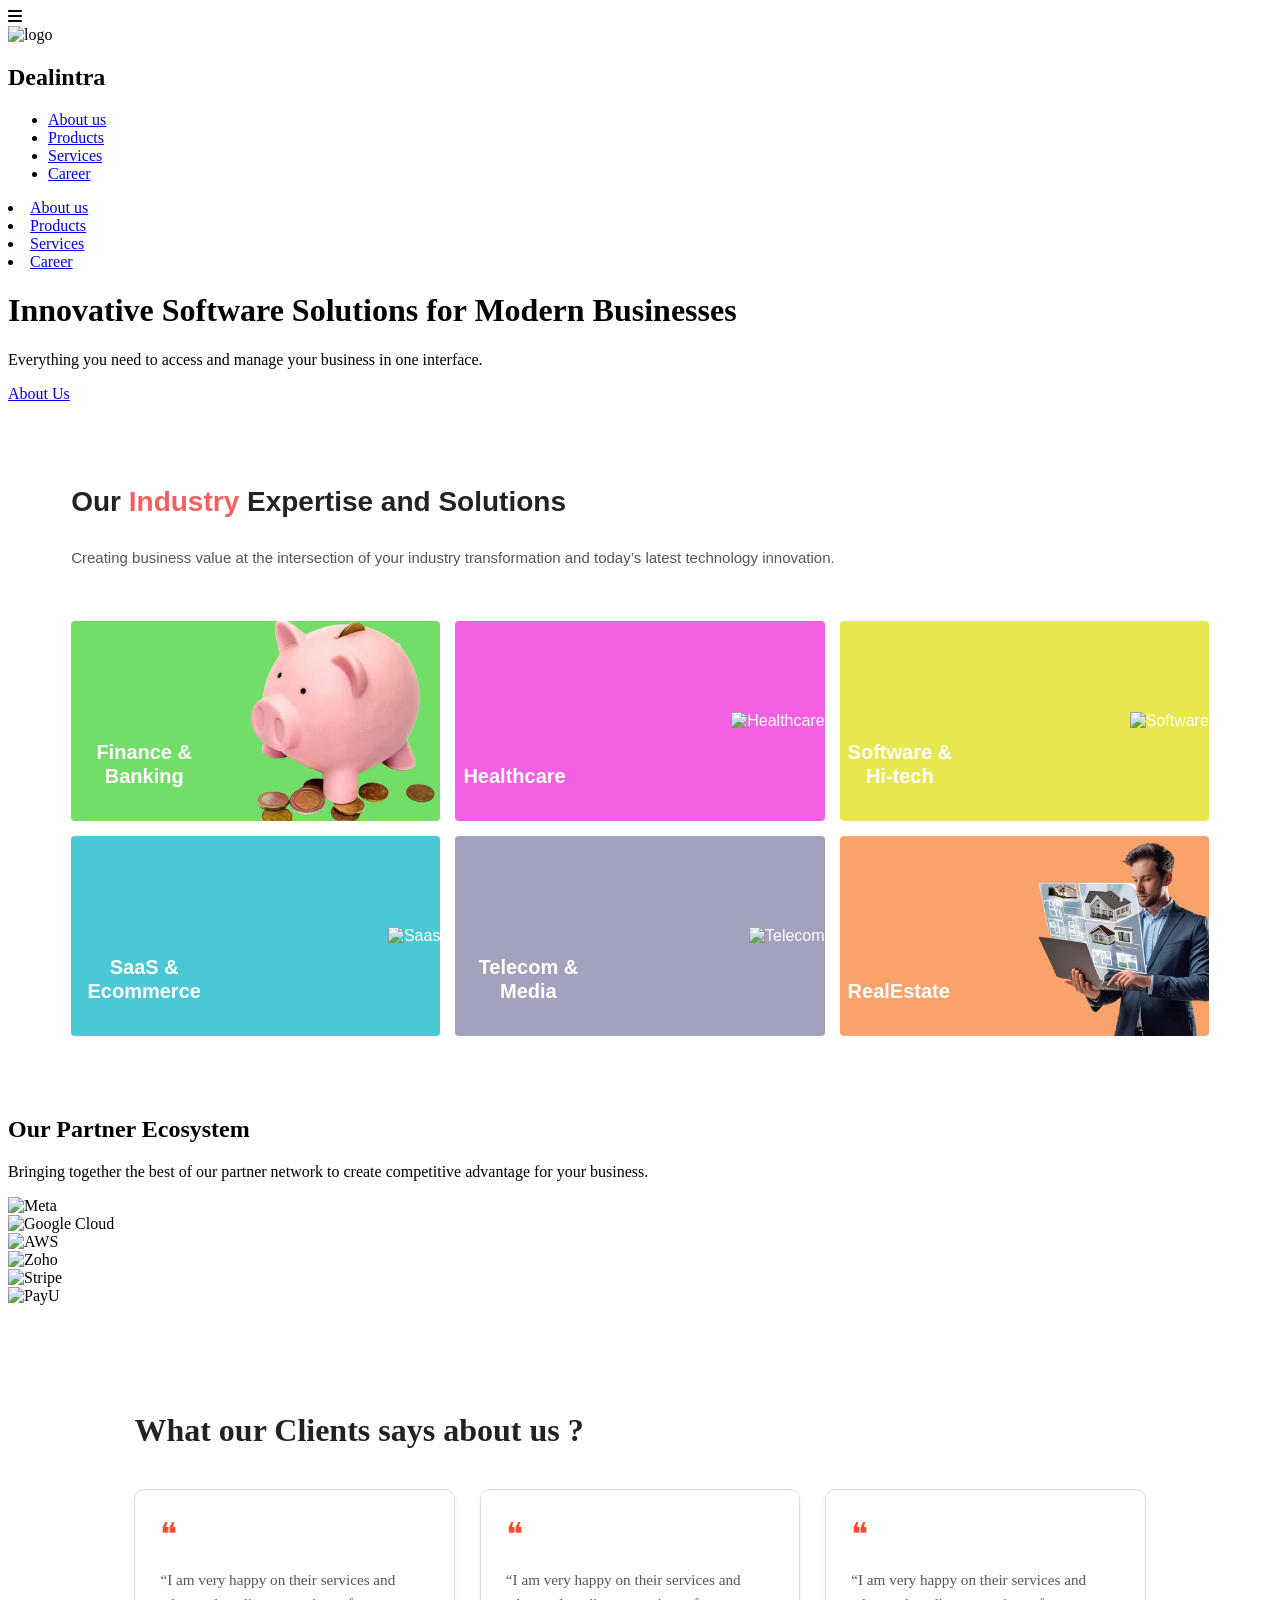
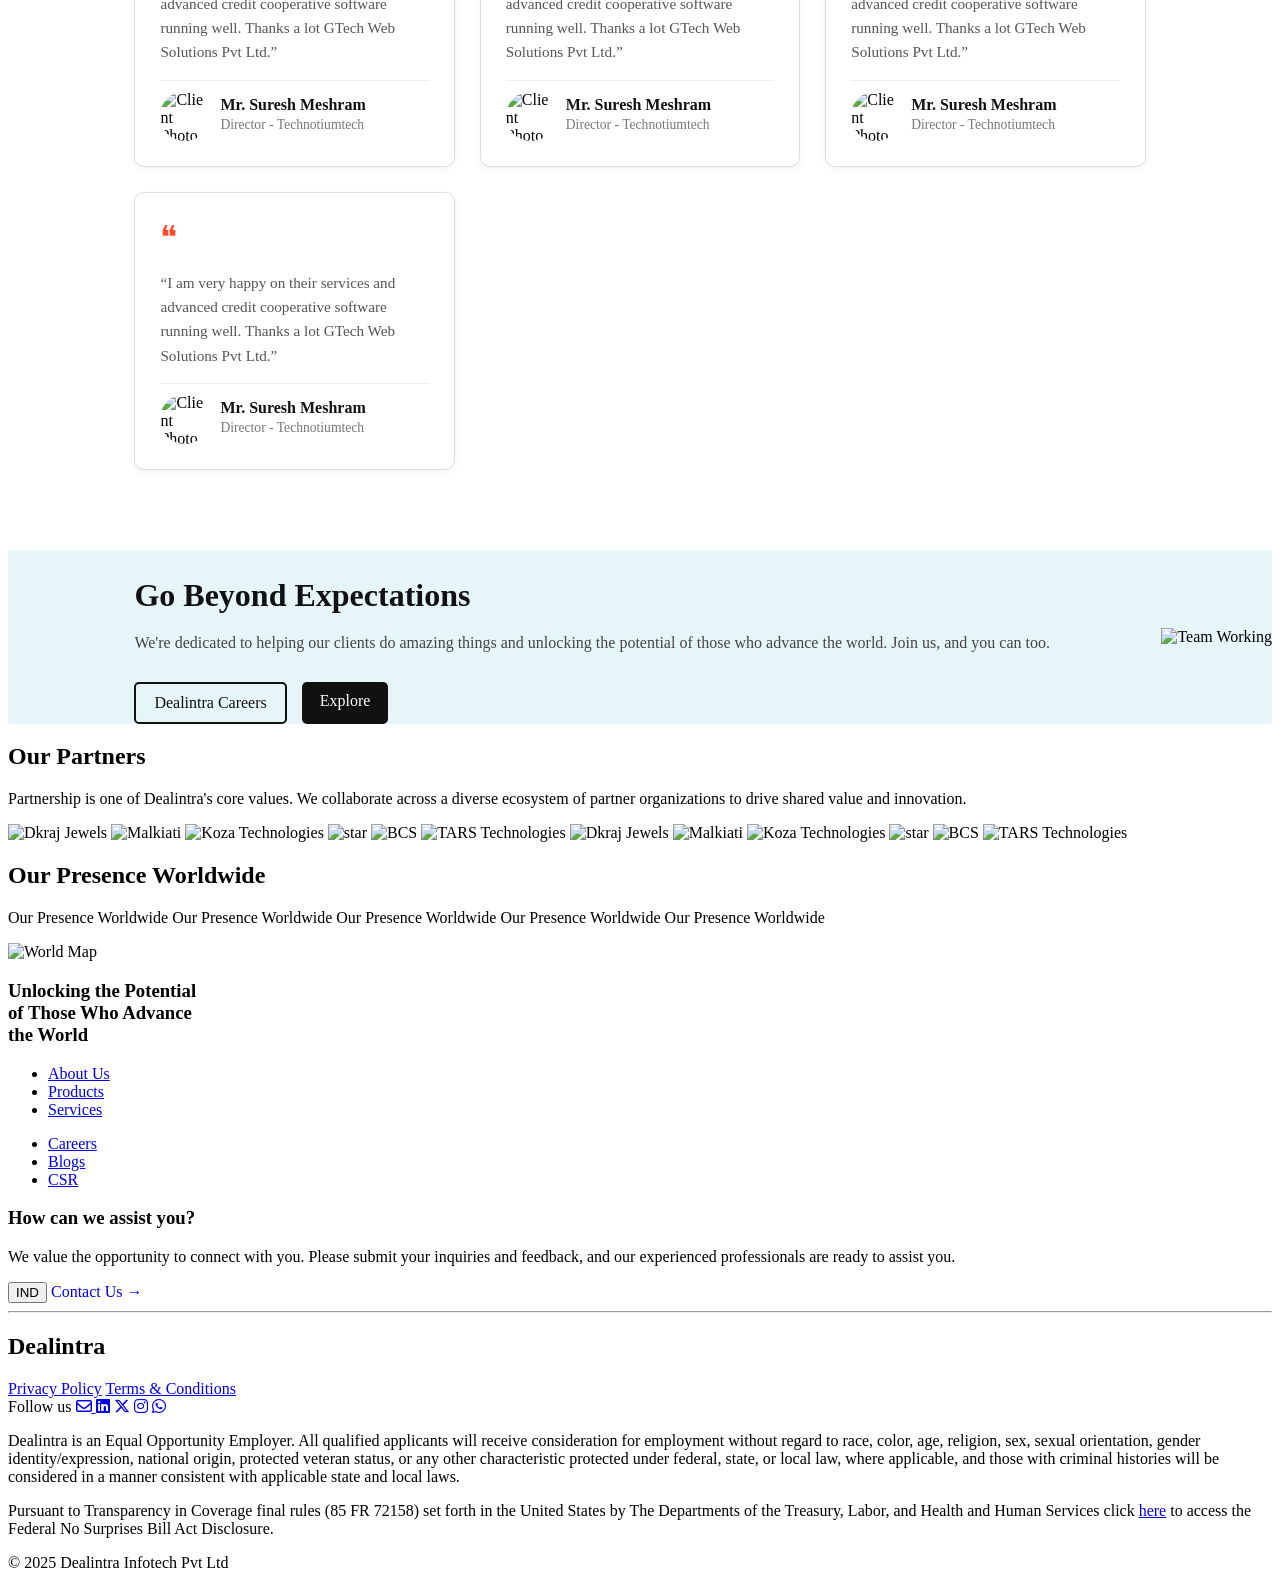
==== index.html @ 6b53be5d "[FIX-CHANGES]: industry card layout and img changes" ====
<!DOCTYPE html>
<html lang="en">
  <head>
    <meta charset="UTF-8" />
    <meta name="viewport" content="width=device-width, initial-scale=1.0" />
    <title>Dealintra</title>
    <link
      rel="stylesheet"
      href="https://cdnjs.cloudflare.com/ajax/libs/font-awesome/6.5.0/css/all.min.css"
    />

    <link rel="stylesheet" href="css/main.css" />
    <link rel="stylesheet" href="css/industry.css" />
    <link rel="stylesheet" href="css/parterner.css" />
    <link rel="stylesheet" href="css/clients.css" />
    <link rel="stylesheet" href="css/worldPresence.css" />
    <link rel="stylesheet" href="css/footer.css" />
  </head>

  <body class="home-page">
    <header class="header">
      <nav class="navbar">
        <div class="menu-toggle" id="menu-toggle">
          <i class="fas fa-bars"></i>
        </div>

        <div class="logo">
          <img src="assets/images/logo.png" alt="logo" class="logo-icon" />
          <h2>Dealintra</h2>
        </div>
        <ul class="nav-links" id="sidebar">
          <li><a href="pages/about.html">About us</a></li>
          <li><a href="pages/product.html">Products</a></li>
          <li><a href="pages/service.html">Services</a></li>
          <li><a href="pages/career.html">Career</a></li>
        </ul>
        <div class="sidebar" id="sidebar">
          <li><a href="pages/about.html">About us</a></li>
          <li><a href="pages/product.html">Products</a></li>
          <li><a href="pages/service.html">Services</a></li>
          <li><a href="pages/career.html">Career</a></li>
        </div>
      </nav>

      <div class="hero-content">
        <h1>Innovative Software Solutions for Modern Businesses</h1>
        <p>
          Everything you need to access and manage your business in one
          interface.
        </p>
        <a href="pages/about.html" class="btn">About Us</a>
      </div>
    </header>
    <main>
      <!-- Industry Section -->
      <section class="industry-section">
        <div class="industry-heading">
          <h2>Our <span>Industry</span> Expertise and Solutions</h2>
          <p>
            Creating business value at the intersection of your industry
            transformation and today’s latest technology innovation.
          </p>
        </div>

        <div class="industry-grid">
          <div
            class="industry-card"
            id="finance-industry"
            style="background-color: #73de67"
          >
            <h3>Finance & Banking</h3>
            <img src="assets/images/home/industry/finance-banking.png" alt="Finance" />
          </div>

          <div class="industry-card" style="background-color: #f460e3">
            <h3>Healthcare</h3>
            <img
              src="assets/images/home/industry/healthcare.png"
              alt="Healthcare"
            />
          </div>

          <div class="industry-card" style="background-color: #e7e850">
            <h3>
              Software &<br />
              Hi-tech
            </h3>
            <img
              src="assets/images/home/industry/software.png"
              alt="Software"
            />
          </div>

          <div class="industry-card" style="background-color: #4bc8d5">
            <h3>SaaS & Ecommerce</h3>
            <img src="assets/images/home/industry/saas.png" alt="Saas" />
          </div>

          <div class="industry-card" style="background-color: #a3a2bd">
            <h3>Telecom & Media</h3>
            <img src="assets/images/home/industry/telicome.png" alt="Telecom" />
          </div>

          <div class="industry-card" style="background-color: #f9a26c">
            <h3>RealEstate</h3>
            <img
              src="assets/images/home/industry/real-state-new.png"
              alt="RealEstate"
            />
          </div>
        </div>
      </section>

      <!-- Partner Ecosystem Section -->
      <section class="partners">
        <div class="partner-heading">
          <h2>Our Partner Ecosystem</h2>
          <p>
            Bringing together the best of our partner network to create
            competitive advantage for your business.
          </p>
        </div>
        <div class="partner-logos">
          <div class="logo-box">
            <img src="assets/images/home/partener/meta.png" alt="Meta" />
          </div>
          <div class="logo-box">
            <img
              src="assets/images/home/partener/googleCloude.png"
              alt="Google Cloud"
            />
          </div>
          <div class="logo-box">
            <img src="assets/images/home/partener/aws.png" alt="AWS" />
          </div>
          <div class="logo-box">
            <img src="assets/images/home/partener/zoho.png" alt="Zoho" />
          </div>
          <div class="logo-box">
            <img src="assets/images/home/partener/stripe.png" alt="Stripe" />
          </div>
          <div class="logo-box">
            <img src="assets/images/home/partener/payU.png" alt="PayU" />
          </div>
        </div>
      </section>

      <!-- clients Section -->
      <section class="testimonials">
        <h2>What our Clients says about us ?</h2>
        <p class="swipe-hint">Swipe to see more →</p>
        <div class="testimonial-cards">
          <div class="card">
            <span class="quote">❝</span>
            <p>
              “I am very happy on their services and advanced credit cooperative
              software running well. Thanks a lot GTech Web Solutions Pvt Ltd.”
            </p>
            <div class="client-info">
              <img src="assets/images/client.png" alt="Client Photo" />
              <div>
                <h4>Mr. Suresh Meshram</h4>
                <p>Director - Technotiumtech</p>
              </div>
            </div>
          </div>

          <div class="card">
            <span class="quote">❝</span>
            <p>
              “I am very happy on their services and advanced credit cooperative
              software running well. Thanks a lot GTech Web Solutions Pvt Ltd.”
            </p>
            <div class="client-info">
              <img src="assets/images/client.png" alt="Client Photo" />
              <div>
                <h4>Mr. Suresh Meshram</h4>
                <p>Director - Technotiumtech</p>
              </div>
            </div>
          </div>

          <div class="card">
            <span class="quote">❝</span>
            <p>
              “I am very happy on their services and advanced credit cooperative
              software running well. Thanks a lot GTech Web Solutions Pvt Ltd.”
            </p>
            <div class="client-info">
              <img src="assets/images/client.png" alt="Client Photo" />
              <div>
                <h4>Mr. Suresh Meshram</h4>
                <p>Director - Technotiumtech</p>
              </div>
            </div>
          </div>

          <div class="card">
            <span class="quote">❝</span>
            <p>
              “I am very happy on their services and advanced credit cooperative
              software running well. Thanks a lot GTech Web Solutions Pvt Ltd.”
            </p>
            <div class="client-info">
              <img src="assets/images/client.png" alt="Client Photo" />
              <div>
                <h4>Mr. Suresh Meshram</h4>
                <p>Director - Technotiumtech</p>
              </div>
            </div>
          </div>
        </div>
      </section>

      <!-- Career Call-to-Action Section -->
      <section class="career-section">
        <div class="career-content">
          <h2>Go Beyond Expectations</h2>
          <p>
            We're dedicated to helping our clients do amazing things and
            unlocking the potential of those who advance the world. Join us, and
            you can too.
          </p>
          <div class="buttons">
            <a href="pages/career.html" class="btn-outline"
              >Dealintra Careers</a
            >
            <a href="pages/career.html" class="btn-fill">Explore</a>
          </div>
        </div>
        <div class="career-image">
          <img src="assets/images/careerSection.png" alt="Team Working" />
        </div>
      </section>

      <!-- partners-marquee Section -->
      <section class="partners-marquee" id="partners">
        <h2>Our Partners</h2>
        <p>
          Partnership is one of Dealintra's core values. We collaborate across a
          diverse ecosystem of partner organizations to drive shared value and
          innovation.
        </p>

        <div class="marquee">
          <div class="marquee-track">
            <div class="marquee-content">
              <img
                src="assets/images/home/partener/dkRaj.png"
                alt="Dkraj Jewels"
              />
              <img
                src="assets/images/home/partener/malkiatiLogo.png"
                alt="Malkiati"
              />
              <img
                src="assets/images/home/partener/kazaTechLogo.png"
                alt="Koza Technologies"
              />
              <img src="assets/images/home/partener/starLogo.png" alt="star" />
              <img src="assets/images/home/partener/bcsLogo.png" alt="BCS" />
              <img
                src="assets/images/home/partener/tarsTechLogo.png"
                alt="TARS Technologies"
              />

              <!-- duplicate -->
              <img
                src="assets/images/home/partener/dkRaj.png"
                alt="Dkraj Jewels"
              />
              <img
                src="assets/images/home/partener/malkiatiLogo.png"
                alt="Malkiati"
              />
              <img
                src="assets/images/home/partener/kazaTechLogo.png"
                alt="Koza Technologies"
              />
              <img src="assets/images/home/partener/starLogo.png" alt="star" />
              <img src="assets/images/home/partener/bcsLogo.png" alt="BCS" />
              <img
                src="assets/images/home/partener/tarsTechLogo.png"
                alt="TARS Technologies"
              />
            </div>
          </div>
        </div>
      </section>

      <!-- out presence worldwide  -->

      <section class="presence-worldwide" id="worldwide-presence">
        <h2>Our Presence Worldwide</h2>
        <p>
          Our Presence Worldwide Our Presence Worldwide Our Presence Worldwide
          Our Presence Worldwide Our Presence Worldwide
        </p>

        <div class="world-map-container">
          <img
            src="assets/images/home/worldmap.png"
            alt="World Map"
            class="world-map"
          />
        </div>

        <!-- <div class="cta-container-parent">
        <div class="cta-container">
          <p>Talk to Domain expert & Get Quote.</p>
          <button class="cta-btn">Contact Us →</button>
        </div>
      </div> -->
      </section>
    </main>

    <footer class="main-footer">
      <div class="footer-top">
        <div class="footer-quote">
          <h3>
            Unlocking the Potential<br />of Those Who Advance<br />the World
          </h3>
        </div>

        <div class="footer-links">
          <ul>
            <li><a href="pages/about.html">About Us</a></li>
            <!-- <li><a href="#partners">Partners</a></li> -->
            <li><a href="pages/product.html">Products</a></li>
            <li><a href="pages/service.html">Services</a></li>
          </ul>
          <ul>
            <li><a href="pages/career.html">Careers</a></li>
            <li><a href="pages/upcoming.html">Blogs</a></li>
            <!-- <li><a href="pages/about.html#mentors">Mentors</a></li> -->
            <li><a href="https://siaicon.com" target="_blank">CSR</a></li>
          </ul>
        </div>

        <div class="footer-contact">
          <h3>How can we assist you?</h3>
          <p>
            We value the opportunity to connect with you. Please submit your
            inquiries and feedback, and our experienced professionals are ready
            to assist you.
          </p>

          <div class="footer-buttons">
            <button class="country-btn">IND</button>
            <a
              href="/pages/product.html#contact"
              style="text-decoration: none"
              class="contact-btn"
              >Contact Us →</a
            >
          </div>
        </div>
      </div>

      <hr class="footer-divider" />

      <div class="footer-bottom">
        <div class="footer-brand">
          <h2>Dealintra</h2>
          <div class="footer-right">
            <div class="footer-links-center">
              <a href="pages/privacy-policy.html">Privacy Policy</a>
              <a href="pages/term-condition.html">Terms & Conditions</a>
              <!-- <a href="pages/upcoming.html">Cookie Preferences</a> -->
            </div>

            <div class="social-links">
              <span>Follow us</span>

              <a href="mailto:contact.dealintra@gmail.com" target="_blank">
                <i class="fa-regular fa-envelope"></i>
              </a>

              <a
                target="_blank"
                href="https://www.linkedin.com/company/dealintra/"
                ><i class="fab fa-linkedin"></i
              ></a>

              <a target="_blank" href="https://www.x.com/"
                ><i class="fab fa-x-twitter"></i
              ></a>
              <a target="_blank" href="https://www.instagram.com/dealintra/"
                ><i class="fab fa-instagram"></i
              ></a>
              <a target="_blank" href="https://web.whatsapp.com/"
                ><i class="fab fa-whatsapp"></i
              ></a>
            </div>
          </div>
        </div>
        <div class="footer-paragraph-container">
          <p>
            Dealintra is an Equal Opportunity Employer. All qualified applicants
            will receive consideration for employment without regard to race,
            color, age, religion, sex, sexual orientation, gender
            identity/expression, national origin, protected veteran status, or
            any other characteristic protected under federal, state, or local
            law, where applicable, and those with criminal histories will be
            considered in a manner consistent with applicable state and local
            laws.
          </p>

          <p>
            Pursuant to Transparency in Coverage final rules (85 FR 72158) set
            forth in the United States by The Departments of the Treasury,
            Labor, and Health and Human Services click
            <a target="_blank" href="pages/upcoming.html">here</a> to access the
            Federal No Surprises Bill Act Disclosure.
          </p>

          <p class="copyright">© 2025 Dealintra Infotech Pvt Ltd</p>
        </div>
      </div>
    </footer>

    <div class="overlay" id="overlay"></div>

    <script src="./js/main.js"></script>
  </body>
</html>
---- css/industry.css ----
.industry-section {
  font-family: "Poppins", sans-serif;
  text-align: center;
  padding: 60px 5%;
  background: #fff;
}

.industry-heading {
  display: flex;
  flex-direction: column;
  align-items: start;
  margin-bottom: 40px;
}

.industry-heading h2 {
  font-size: 28px;
  font-weight: 600;
  color: #222;
}

.industry-heading h2 span {
  color: #f46060;
}

.industry-heading p {
  font-size: 15px;
  color: #555;
  margin-top: 8px;
}

.industry-grid {
  display: grid;
  grid-template-columns:1fr;
  gap: 15px;
}

.industry-card {
  position: relative;
  color: #fff;
  border-radius: 4px;
  overflow: hidden;
  display: flex;
  align-items: center;
  justify-content: space-between;
  height: 200px;
}

.industry-card h3 {
  position: absolute;
  font-size: 20px;
  font-weight: 600;
  bottom: 0.8rem;
  left: 0.5rem;
  max-width: 130px;
  line-height: 1.2;
  word-break: break-word;
}

.industry-card img {
  max-width: 100%;
  max-height: 100%;
  object-fit: contain;
  position: absolute;
  right: 0;
}

@media (max-width: 768px) {
  .industry-grid {
    grid-template-columns: repeat(2, 1fr);
  }

  .industry-card {
    flex-direction: column;
    justify-content: center;
    text-align: center;
  }

  .industry-card h3 {
    max-width: none;
  }

  .industry-card img {
    max-width: 80%;
    max-height: 80%;
    object-fit: contain;
    /* position: absolute; */
    bottom: 0;
  }

  .industry-card h3 {
    text-align: center;
    top: 0.8rem;
    left: 0.5rem;
  }
  #finance-industry img {
    max-width: 100%;
    max-height:50%;
    object-fit: contain;
    bottom: 0;
  }
}

@media (min-width: 480px) {
  .industry-grid {
    grid-template-columns: repeat(2, 1fr);
  }
}

@media (min-width: 768px) {
  .industry-grid {
    grid-template-columns: repeat(3, 1fr);
  }
}
---- css/clients.css ----
/* Testimonials Section */
.testimonials {
  text-align: center;
  padding: 80px 10%;
  background: #fff;
}

.testimonials h2 {
  font-size: 2rem;
  color: #222;
  margin-bottom: 40px;
  text-align: left;
}

.testimonial-cards {
  display: grid;
  grid-template-columns: repeat(auto-fit, minmax(250px, 1fr));
  gap: 25px;
}

.card {
  background: #fff;
  border: 1px solid #ddd;
  border-radius: 10px;
  padding: 25px;
  text-align: left;
  transition: 0.3s ease;
  box-shadow: 0 2px 6px rgba(0, 0, 0, 0.05);
  display: flex;
  flex-direction: column;
  justify-content: space-between;
  word-wrap: break-word;
  overflow: hidden;
  box-sizing: border-box;
  height: 100%;
}
/* 
.card:hover {
  border: 2px solid #007bff;
  transform: translateY(-3px);
} */

@media (hover: hover) and (pointer: fine) {
  .card:hover {
    border: 2px solid #007bff;
    transform: translateY(-3px);
  }
}

.card p {
  font-size: 0.95rem;
  line-height: 1.6;
  color: #555;
  margin-top: 10px;
  margin-bottom: 15px;
  word-break: break-word; /* ✅ Keeps long text inside card */
  overflow-wrap: break-word; /* ✅ Prevents overflow */
}

.quote {
  color: #ff4b2b;
  font-size: 2rem;
  margin-bottom: 5px;
}

.client-info {
  display: flex;
  align-items: center;
  gap: 10px;
  margin-top: auto;
  padding-top: 10px;
  border-top: 1px solid #eee;
}

.client-info img {
  width: 50px;
  height: 50px;
  border-radius: 50%;
  object-fit: cover;
}

.client-info h4 {
  font-size: 1rem;
  margin: 0;
  color: #111;
}

.client-info p {
  font-size: 0.85rem;
  color: #777;
  margin: 0;
}

.swipe-hint {
  font-size: 0.9rem;
  color: #555;
  margin-bottom: 15px;
  display: none; /* hidden by default */
}

/* Make testimonial cards horizontally scrollable on small screens */
@media (max-width: 600px) {
  .testimonial-cards {
    display: flex;
    overflow-x: auto;
    scroll-snap-type: x mandatory;
    gap: 15px;
    padding-bottom: 15px;
  }

  .testimonial-cards::-webkit-scrollbar {
    display: none;
  }

  .card {
    max-width: 280px; /* Width of each card in slider */
    flex-shrink: 0;
    scroll-snap-align: start;
  }

  .swipe-hint {
    display: block;
    text-align: left;
    font-weight: 500;
    opacity: 0.8;
  }
}

/* ============================================Career Section ============================================================ */
.career-section {
  display: flex;
  flex-wrap: wrap;
  align-items: center;
  justify-content: space-between;
  background: #e6f6f8;
  padding-left: 10%;
  gap: 40px;
}

.career-content {
  flex: 1;
  min-width: 280px;
}

.career-content h2 {
  font-size: 2rem;
  color: #111;
  margin-bottom: 20px;
}

.career-content p {
  font-size: 1rem;
  color: #444;
  margin-bottom: 30px;
}

.buttons {
  display: flex;
  gap: 15px;
}

.btn-outline {
  padding: 10px 18px;
  border: 2px solid #111;
  border-radius: 5px;
  text-decoration: none;
  color: #111;
  font-weight: 500;
  transition: 0.3s;
}

.btn-outline:hover {
  background: #111;
  color: #fff;
}

.btn-fill {
  padding: 10px 18px;
  background: #111;
  color: #fff;
  border-radius: 5px;
  text-decoration: none;
  font-weight: 500;
  transition: 0.3s;
}

.btn-fill:hover {
  background: #333;
}

.career-image img {
  width: 400px;
  max-width: 100%;
  object-fit: cover;
}

@media (max-width: 375px) {
  .buttons {
    flex-direction: column;
  }
}
@media (max-width: 400px) {
  .career-section {
    padding: 0 10%;
  }
}
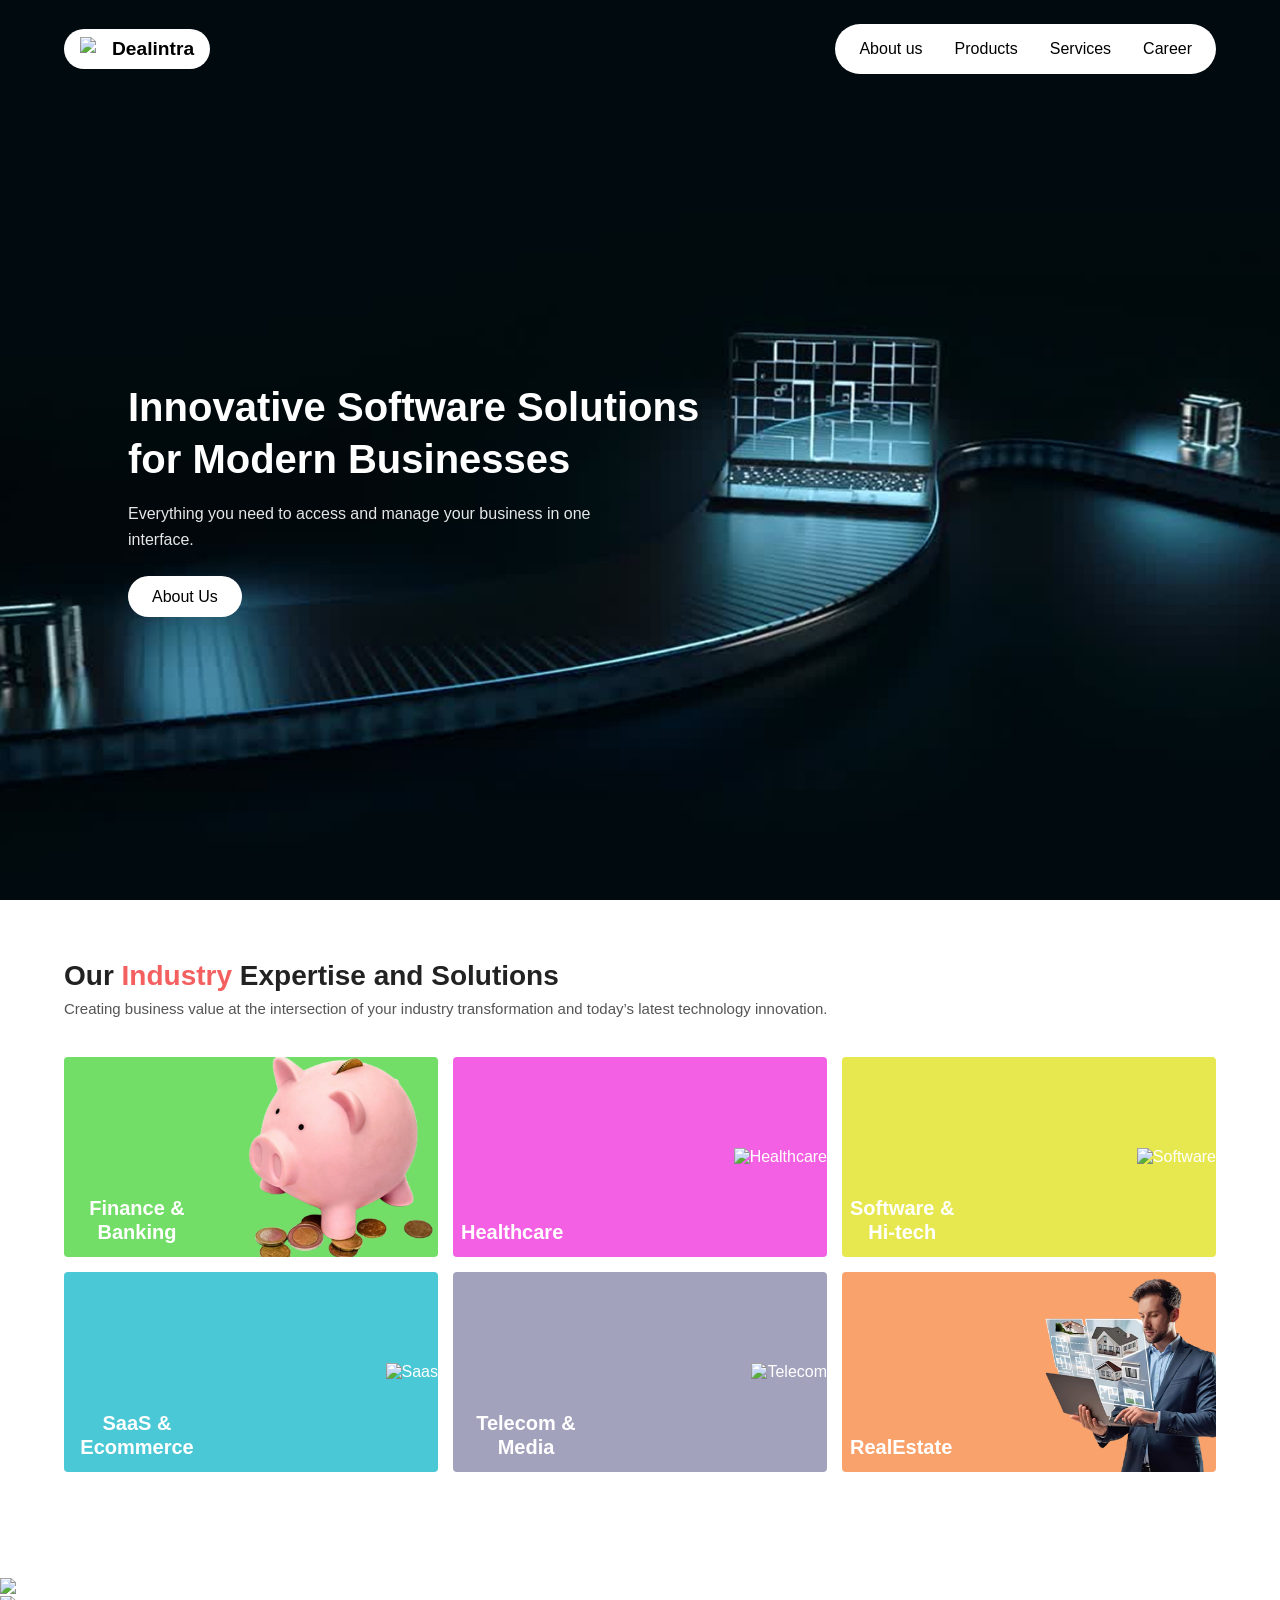
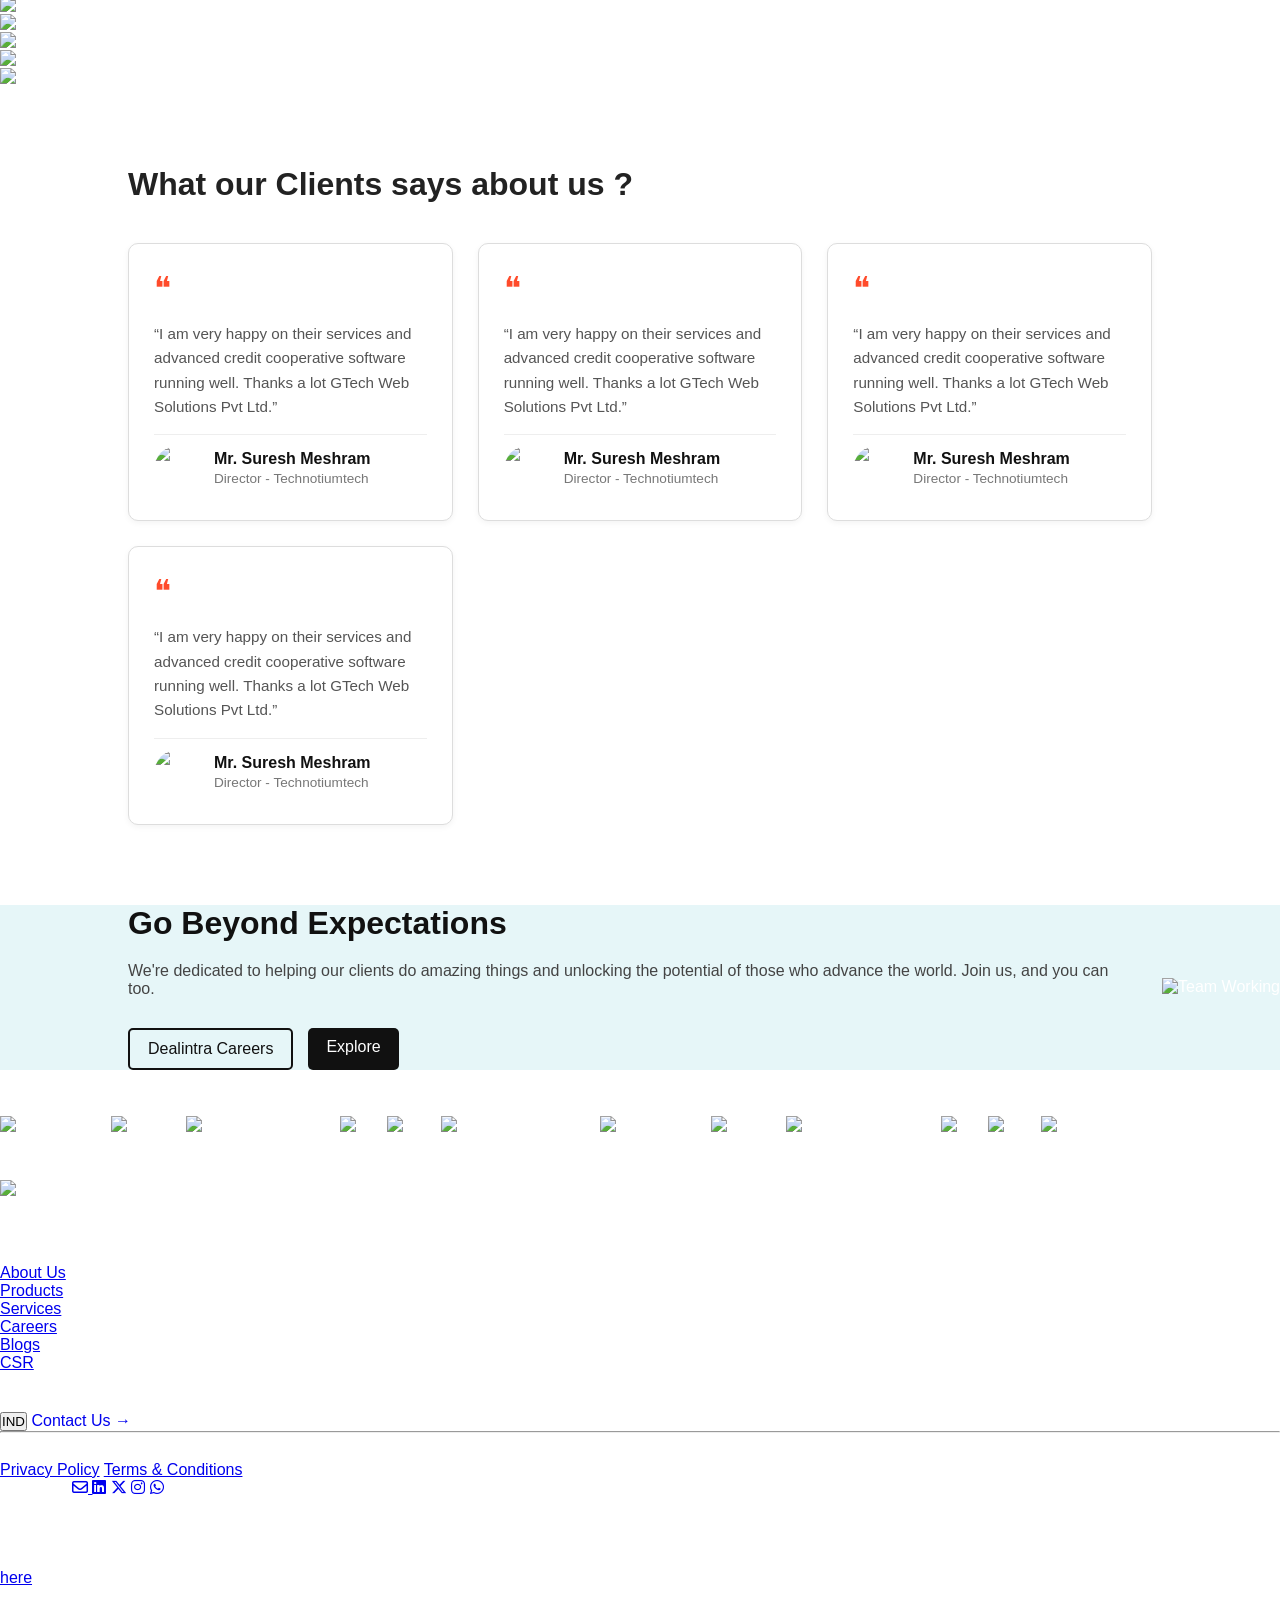
==== commit de5e1f3b: "[FIX]:footer  contact navigation bug" ====
--- a/index.html
+++ b/index.html
@@ -69,7 +69,10 @@
             style="background-color: #73de67"
           >
             <h3>Finance & Banking</h3>
-            <img src="assets/images/home/industry/finance-banking.png" alt="Finance" />
+            <img
+              src="assets/images/home/industry/finance-banking.png"
+              alt="Finance"
+            />
           </div>
 
           <div class="industry-card" style="background-color: #f460e3">
@@ -348,7 +351,7 @@
           <div class="footer-buttons">
             <button class="country-btn">IND</button>
             <a
-              href="/pages/product.html#contact"
+              href="pages/product.html#contact"
               style="text-decoration: none"
               class="contact-btn"
               >Contact Us →</a
--- a/css/main.css
+++ b/css/main.css
@@ -0,0 +1,315 @@
+/* Reset */
+
+html {
+  scroll-behavior: smooth;
+}
+
+* {
+  margin: 0;
+  padding: 0;
+  box-sizing: border-box;
+  font-family: "Poppins", sans-serif;
+}
+
+body {
+  color: #fff;
+}
+
+/* Header Section */
+.header {
+  height: 100vh;
+  display: flex;
+  flex-direction: column;
+}
+
+.home-page .header {
+  background: url("../assets/images/home/headerBg-new.png") center/cover no-repeat;
+}
+.about-page .header {
+  background: url("../assets/images/about/headerBg-new.png") center/cover no-repeat;
+}
+.service-page .header {
+  background: url("../assets/images/service/headerBg-new.png") center/cover
+    no-repeat;
+  height: 70vh;
+}
+.product-page .header {
+  background: url("../assets/images/product/headerBg-new.png") center/cover
+    no-repeat;
+  height: 70vh;
+}
+.career-page .header {
+  background: url("../assets/images/career/headerBg.png") center/cover no-repeat;
+  height: 70vh;
+}
+
+/* Navbar */
+.navbar {
+  width: 90%;
+  margin: 0 auto;
+  padding: 1.5rem 0;
+  display: flex;
+  justify-content: space-between;
+  align-items: center;
+  position: relative;
+}
+
+.logo {
+  display: flex;
+  align-items: center;
+  background: #fff;
+  border-radius: 50px;
+  padding: 0.5rem 1rem;
+  gap: 0.5rem;
+  cursor: pointer;
+}
+
+.logo h2 {
+  color: #000;
+  font-size: 1.2rem;
+  font-weight: 600;
+}
+
+.logo-icon {
+  width: 1.5rem;
+  height: 1.5rem;
+}
+
+/* Nav Links */
+.nav-links {
+  list-style: none;
+  display: flex;
+  gap: 1rem;
+  background: #fff;
+  padding: 1rem 1rem;
+  border-radius: 25px;
+}
+
+.nav-links a {
+  text-decoration: none;
+  color: #000;
+  padding: 0.2rem 0.5rem;
+  border-radius: 25px;
+  transition: all 0.3s ease;
+}
+
+.nav-links a:hover {
+  background: #2d2d2d;
+  color: #fff;
+}
+
+#sidebar .active-tab {
+  background: #000;
+  color: #fff;
+}
+
+.contact-btn:hover {
+  background: #00bcd4;
+  color: #fff;
+}
+
+/* ===== Mobile Sidebar & Toggle ===== */
+.menu-toggle {
+  display: none;
+  font-size: 1.8rem;
+  color: #fff;
+  cursor: pointer;
+  z-index: 1001;
+}
+
+.sidebar {
+  display: flex;
+  flex-direction: column;
+  position: fixed;
+  top: 0;
+  left: -50%;
+  width: 50%;
+  height: 100vh;
+  background-color: #111;
+  padding-top: 5rem;
+  gap: 1.5rem;
+  transition: left 0.3s ease-in-out;
+  z-index: 1000;
+}
+
+.sidebar li {
+  list-style: none;
+}
+
+.sidebar a {
+  color: #fff;
+  text-decoration: none;
+  font-size: 1rem;
+  padding: 0.7rem 1.5rem;
+  display: block;
+  border-radius: 10px;
+  transition: 0.3s;
+}
+
+/* .sidebar a:hover {
+  background: #00bcd4;
+  color: #fff;
+} */
+
+.sidebar.open {
+  left: 0;
+}
+
+.overlay {
+  position: fixed;
+  inset: 0;
+  background: rgba(0, 0, 0, 0.5);
+  display: none;
+  z-index: 999;
+  transition: 0.3s;
+}
+
+.overlay.show {
+  display: block;
+}
+
+/* Hero Content */
+.hero-content {
+  flex: 1;
+  display: flex;
+  flex-direction: column;
+  justify-content: center;
+  align-items: flex-start;
+  width: 80%;
+  margin: 0 auto;
+}
+
+/* ======================== CAREER PAGE SEARCH BAR STYLES ====================== */
+.search-bar {
+  margin-top: 2rem;
+  max-width: 600px;
+  background: #fff;
+  width: 100%;
+  display: flex;
+  padding: 8px;
+  border-radius: 8px;
+}
+.search-bar input {
+  outline: none;
+  border: none;
+  padding: none;
+  font-size: 1rem;
+  font-weight: 500;
+  color: #2d2d2d;
+}
+.search-bar button {
+  background: #2d2d2d;
+  display: flex;
+  justify-content: center;
+  align-items: center;
+  gap: 12%;
+  color: #fff;
+  border: none;
+  padding: 3px 16px;
+  border-radius: 8px;
+  font-weight: 500;
+  font-size: 1rem;
+  cursor: pointer;
+  transition: all 0.3s ease;
+}
+
+.hero-content h1 {
+  font-size: 2.5rem;
+  font-weight: 700;
+  line-height: 1.3;
+  max-width: 600px;
+}
+
+.hero-content p {
+  margin-top: 1rem;
+  font-size: 1rem;
+  max-width: 500px;
+  line-height: 1.6;
+  opacity: 0.9;
+}
+
+.btn {
+  display: inline-block;
+  margin-top: 1.5rem;
+  background: #fff;
+  color: #000;
+  padding: 0.7rem 1.5rem;
+  border-radius: 25px;
+  font-weight: 500;
+  text-decoration: none;
+  transition: all 0.3s ease;
+}
+
+.transparent-btn {
+  background-color: rgba(255, 255, 255, 0.3);
+  border-radius: 9px;
+}
+
+/* .btn:hover {
+  background: #00bcd4;
+  color: #fff;
+} */
+
+@media (max-width: 768px) {
+  /* ===== Responsive ===== */
+
+  .nav-links {
+    display: none;
+  }
+
+  .menu-toggle {
+    display: block;
+    order: 1;
+  }
+
+  .navbar {
+    width: 100%;
+    padding: 1rem;
+  }
+
+  /* Move logo to right side */
+  .logo {
+    order: 2;
+    margin-left: auto;
+  }
+  .nav-links.open {
+    display: flex !important;
+    flex-direction: column;
+    position: fixed;
+    top: 0;
+    left: 0;
+    width: 60%;
+    height: 100vh;
+    background: #111;
+    padding-top: 5rem;
+    gap: 1.5rem;
+    border-radius: 0;
+    z-index: 1000;
+    transition: left 0.3s ease-in-out;
+  }
+
+  .nav-links.open a {
+    color: #fff;
+    padding: 0.7rem 1.5rem;
+  }
+
+  /* .nav-links.open a:hover {
+    background: #00bcd4;
+  } */
+
+  /* ====================== CAREER PAGE SEARCH BAR ADJUSTMENTS ====================== */
+  .search-bar {
+    background-color: transparent;
+    gap: 1rem;
+    flex-direction: column;
+  }
+  .search-bar input {
+    font-size: 0.8rem;
+    padding: 8px;
+  }
+  .search-bar button {
+    justify-content: center;
+    padding: 8px 12px;
+    gap: 8px;
+  }
+}
